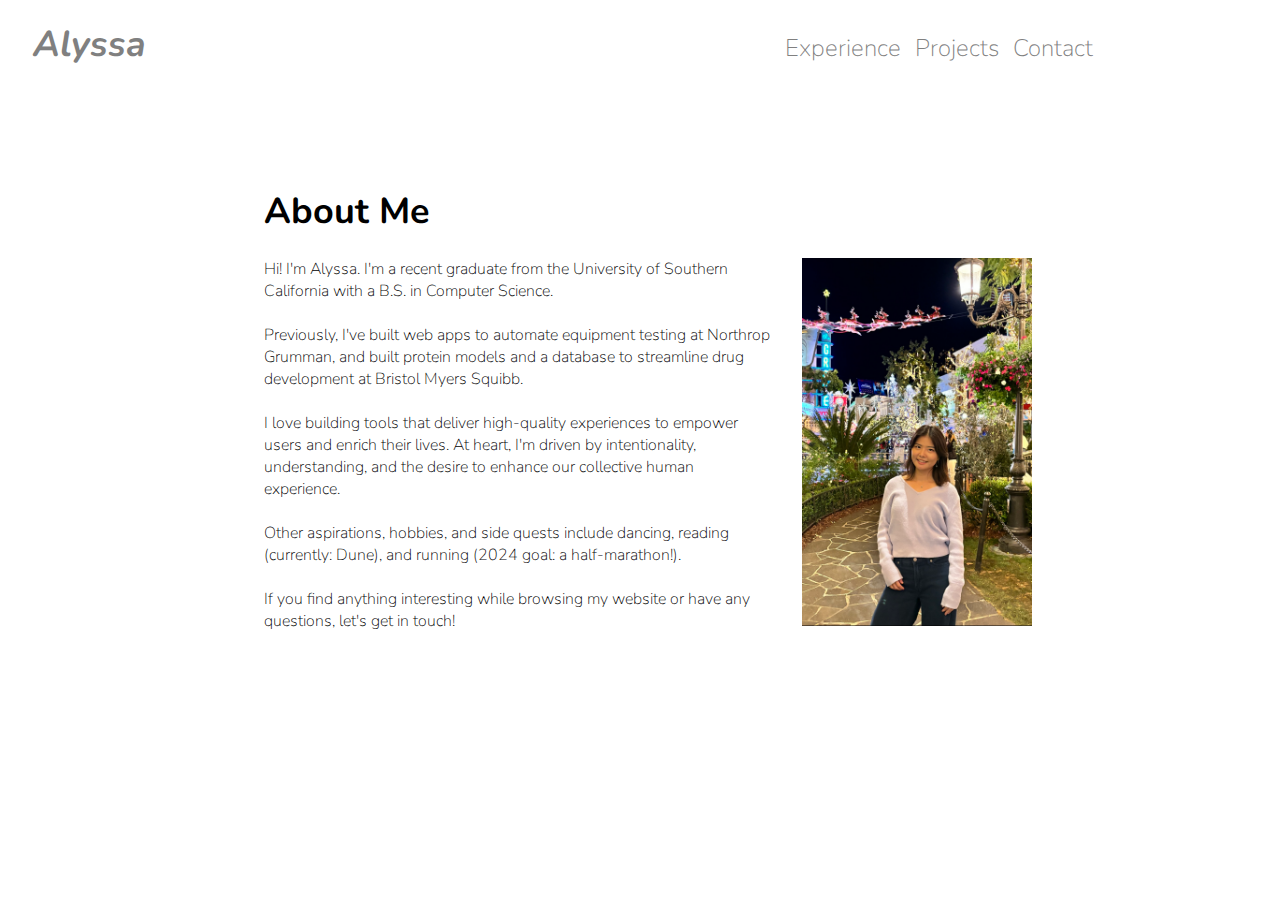
==== about.html @ be68c0da "Initial commit" ====
<!DOCTYPE html>
<html lang="en">
<head>
    <meta charset="UTF-8">
    <meta name="viewport" content="width=device-width, initial-scale=1.0">
    <link
      rel="icon"
      type="image/png"
      sizes="16x16"
      href="assets/favicon-16x16.png"
    />
    <link rel="stylesheet" href="main.css">
    <title>Alyssa | About</title>
</head>
<body>
    <div class="navigation">
        <a class="links" href="index.html">Alyssa</a>
        <a class="links" href="experience.html">Experience</a>
        <a class="links" href="projects.html">Projects</a>
        <a class="links" href="secret.html">Contact</a>
    </div>

    <div class="about-container">
        <p>
            <span class="larger-font"> About Me </span>
            <br>
            <br>
            <img src="images/profile.jpg"/>
            Hi! I'm Alyssa. I'm a recent graduate from the University of Southern California with a B.S. in Computer Science.
            <br>
            <br>
            Previously, I've built web apps to automate equipment testing at Northrop Grumman, and built protein models and a database to streamline drug development at Bristol Myers Squibb.
            <br>
            <br>
            I love building tools that deliver high-quality experiences to empower users and enrich their lives. At heart, I'm driven by intentionality, understanding, and the desire to enhance our collective human experience.
            <br>
            <br>
            Other aspirations, hobbies, and side quests include dancing, reading (currently: Dune), and running (2024 goal: a half-marathon!).
            <br>
            <br>
            If you find anything interesting while browsing my website or have any questions, let's get in touch! 
        </p>
    </div>
</body>
</html>
---- main.css ----
@import url("https://fonts.googleapis.com/css2?family=Nunito:ital,wght@0,200..1000;1,200..1000&display=swap");

body {
    width: 100%;
    font-family: "Nunito", sans-serif;
    font-weight: 200;
    font-style: normal;
    /* text-rendering: optimizeLegibility; */
}

a {
    color: gray;
    text-decoration: none;
}

a:hover {
    color:#00A0C6; /* inherit; */
    text-decoration:none; 
    /* cursor:pointer;   */
}

.main-container {
    display: flex;
    width: inherit;
    flex-direction: column; /* sets its contents to be laid out from top to bottom */
    justify-content: center; /* align-items is for positioning a flex item's main axis (column in this case). distributes the elements along the center of the main axis of the container */        
    margin-top: 20%;
    align-items: center;    /* align-items is for positioning a flex item's cross-axis */        
}

#header {
    font-size: 48px;
}

.links {
    font-size: 24px;
    margin-right: 5px;
    margin-left: 5px;
}

.navigation {
    margin-top: 20px;
    margin-left: 20px;
}

.about-container {
    flex-direction: column; /* sets its contents to be laid out from top to bottom */
    display: flex;
    justify-content: space-around;
    align-items: center; /* center on cross-axis (vertical)*/
    margin: auto;
    margin-top: 8%;
    width: 60%;
}

.about-container img {
    width: 30%;
    float: right;
    margin-left: 4%;
}

.larger-font {
    font-size: 36px;
    font-weight: bold;
  }

  .navigation .links:first-of-type {
    margin-right: 50%;
    font-size: 36px;
    /* color: red; */
    font-style: italic;
    font-weight: bold; 
  }
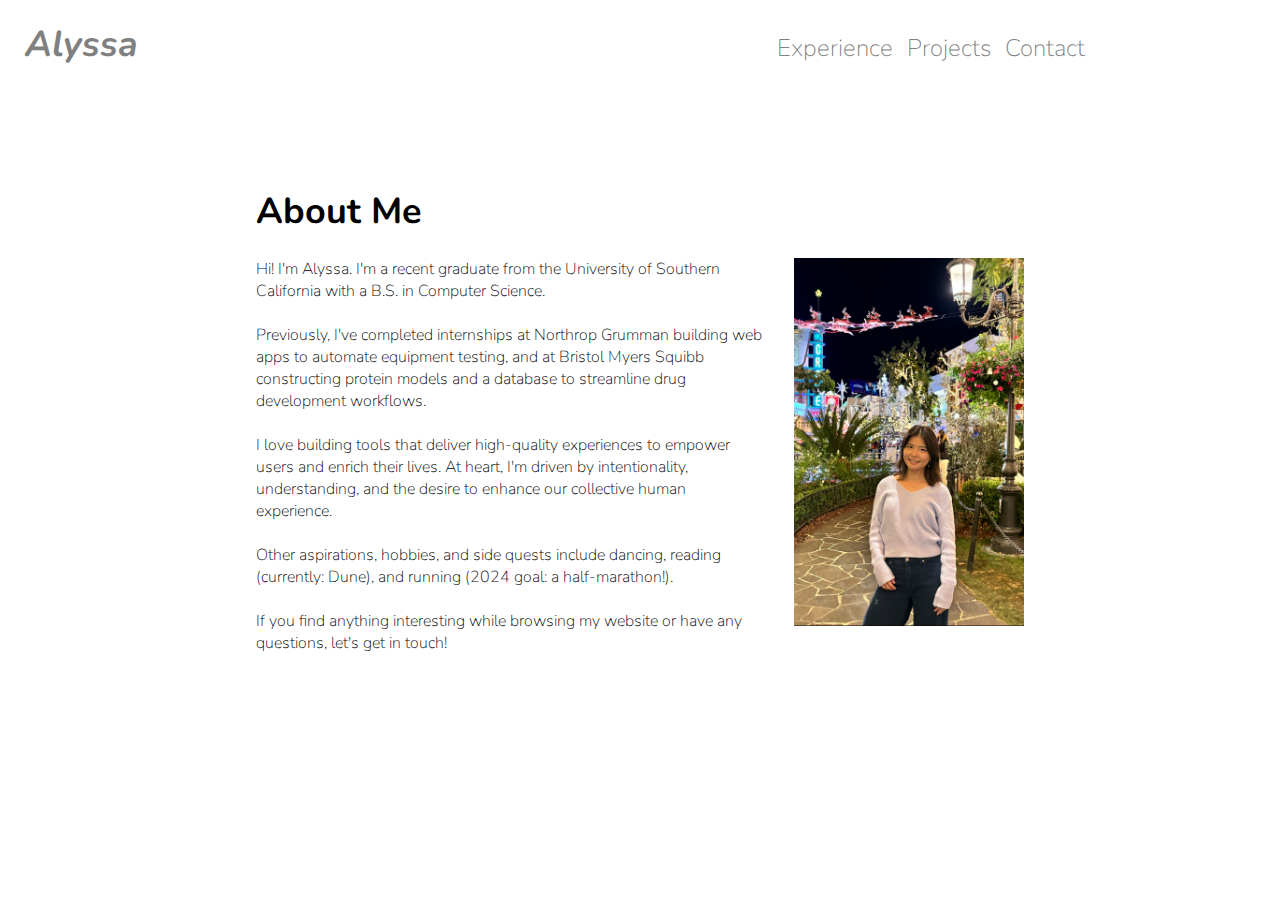
==== commit e5ce2edb: "add experience, projects, and contact pages" ====
--- a/about.html
+++ b/about.html
@@ -17,7 +17,7 @@
         <a class="links" href="index.html">Alyssa</a>
         <a class="links" href="experience.html">Experience</a>
         <a class="links" href="projects.html">Projects</a>
-        <a class="links" href="secret.html">Contact</a>
+        <a class="links" href="contact.html">Contact</a>
     </div>
 
     <div class="about-container">
@@ -25,11 +25,11 @@
             <span class="larger-font"> About Me </span>
             <br>
             <br>
-            <img src="images/profile.jpg"/>
+            <img src="/assets/images/profile.jpg"/>
             Hi! I'm Alyssa. I'm a recent graduate from the University of Southern California with a B.S. in Computer Science.
             <br>
             <br>
-            Previously, I've built web apps to automate equipment testing at Northrop Grumman, and built protein models and a database to streamline drug development at Bristol Myers Squibb.
+            Previously, I've completed internships at Northrop Grumman building web apps to automate equipment testing, and at Bristol Myers Squibb constructing protein models and a database to streamline drug development workflows.
             <br>
             <br>
             I love building tools that deliver high-quality experiences to empower users and enrich their lives. At heart, I'm driven by intentionality, understanding, and the desire to enhance our collective human experience.
--- a/main.css
+++ b/main.css
@@ -2,11 +2,19 @@
 
 body {
     width: 100%;
+    /* max-width: 800px; */
     font-family: "Nunito", sans-serif;
     font-weight: 200;
     font-style: normal;
+    margin: auto;
     /* text-rendering: optimizeLegibility; */
 }
+
+/* .about-container img {
+    width: 30%;
+    float: right;
+    margin-left: 4%;
+} */
 
 a {
     color: gray;
@@ -19,13 +27,16 @@
     /* cursor:pointer;   */
 }
 
-.main-container {
+.container {
     display: flex;
     width: inherit;
     flex-direction: column; /* sets its contents to be laid out from top to bottom */
     justify-content: center; /* align-items is for positioning a flex item's main axis (column in this case). distributes the elements along the center of the main axis of the container */        
+    align-items: center;    /* align-items is for positioning a flex item's cross-axis */        
+}
+
+#homepage {
     margin-top: 20%;
-    align-items: center;    /* align-items is for positioning a flex item's cross-axis */        
 }
 
 #header {
@@ -67,7 +78,45 @@
   .navigation .links:first-of-type {
     margin-right: 50%;
     font-size: 36px;
-    /* color: red; */
     font-style: italic;
     font-weight: bold; 
+  }
+
+  .contact-info {
+    display: flex;
+    justify-content: center;
+  }
+
+  .socials {
+    width: 35px;
+    padding-left: 10px;
+    padding-right: 10px;
+  }
+
+  .container .row {
+    display: flex;
+    justify-content: center;
+  }
+
+  .container .row .item {
+    width: 30%;
+    margin-top: 5px;
+    margin-left: 5%;
+    margin-right: 5%;
+  }
+  
+  .container .row .item img {
+    width: 400px;
+  }
+
+  #contact {
+    margin-top: 8%;
+  }
+
+  #experience {
+    margin-top: 8%;
+  }
+  
+  #experience .item {
+    width: 60%;
   }